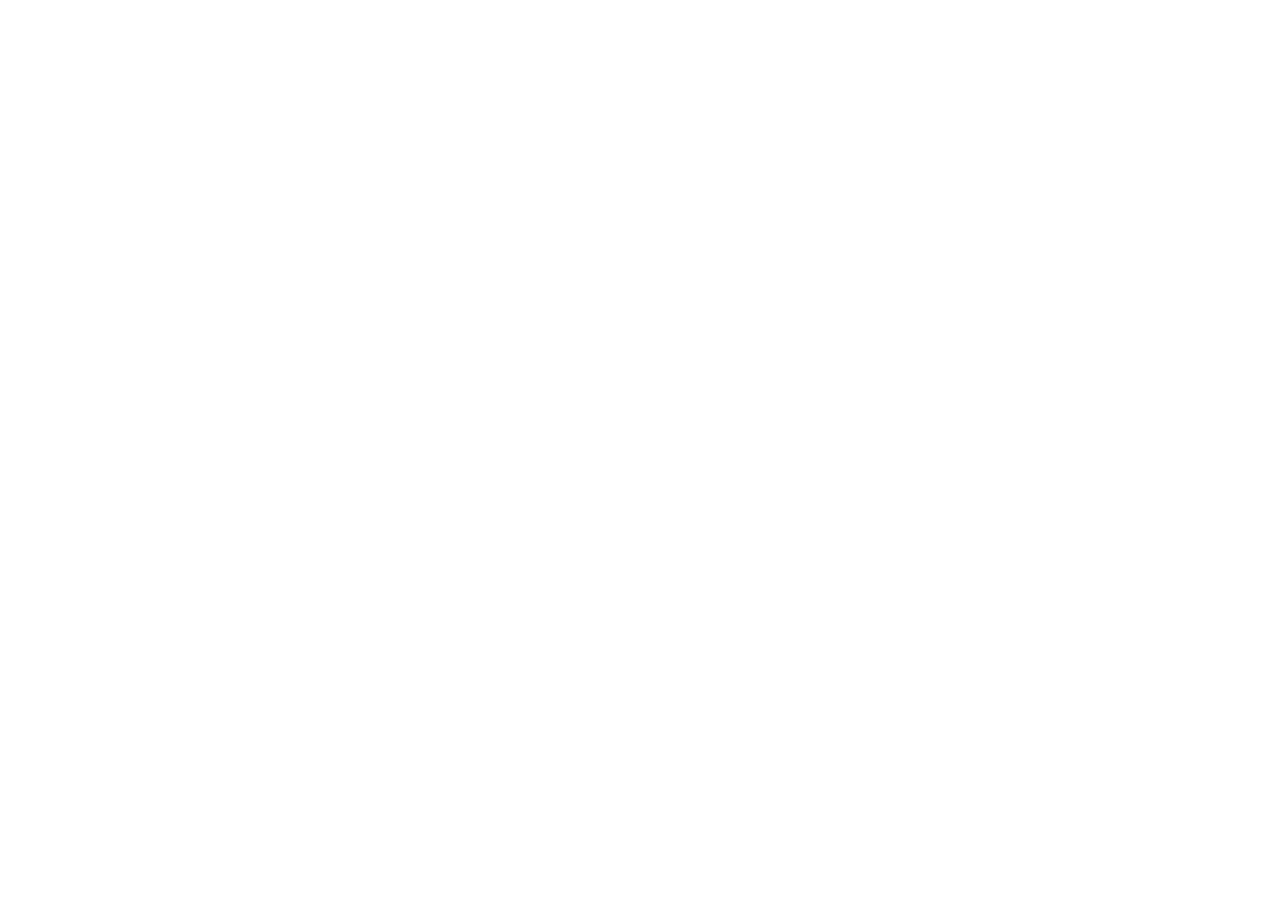
==== index.html @ 1b289fcb "feat: initial commit" ====
<!doctype html>
<html lang="en">
  <head>
    <meta charset="utf-8" />
    <meta name="viewport" content="width=device-width, initial-scale=1" />
    <title>Bang Search</title>
  </head>
  <body></body>
</html>
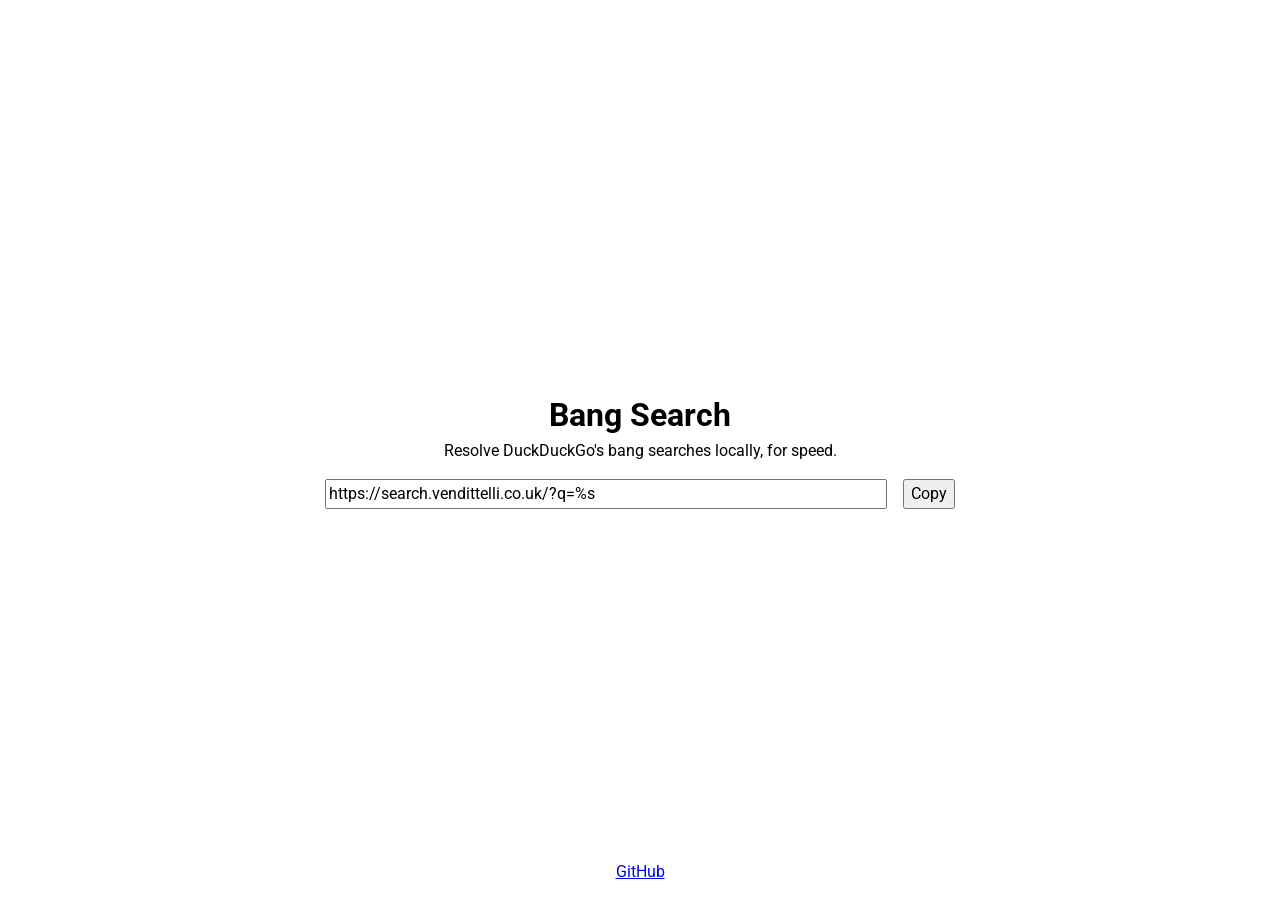
==== commit e496c352: "feat: add redirect logic" ====
--- a/index.html
+++ b/index.html
@@ -4,6 +4,45 @@
     <meta charset="utf-8" />
     <meta name="viewport" content="width=device-width, initial-scale=1" />
     <title>Bang Search</title>
+
+    <link rel="preconnect" href="https://fonts.googleapis.com" />
+    <link rel="preconnect" href="https://fonts.gstatic.com" crossorigin />
+    <link
+      href="https://fonts.googleapis.com/css2?family=Roboto:ital,wght@0,100..900;1,100..900&display=swap"
+      rel="stylesheet"
+    />
+
+    <link rel="stylesheet" href="styles/reset.css" />
+    <link rel="stylesheet" href="styles/styles.css" />
   </head>
-  <body></body>
+
+  <body>
+    <div class="center">
+      <div class="container">
+        <h1>Bang Search</h1>
+        <p>Resolve DuckDuckGo's bang searches locally, for speed.</p>
+        <div class="url-container">
+          <input
+            id="url"
+            class="url"
+            type="test"
+            value="https://search.vendittelli.co.uk/?q=%s"
+            readonly
+          />
+          <button id="copy">Copy</button>
+        </div>
+      </div>
+
+      <footer>
+        <a
+          href="https://github.com/SVendittelli/bang-search"
+          target="_blank"
+          rel="noopener noreferrer"
+        >
+          GitHub
+        </a>
+      </footer>
+    </div>
+    <script src="scripts/main.mjs" type="module"></script>
+  </body>
 </html>
--- a/styles/styles.css
+++ b/styles/styles.css
@@ -0,0 +1,42 @@
+html {
+  font-family: "Roboto", sans-serif;
+  font-optical-sizing: auto;
+  font-weight: 400;
+  font-style: normal;
+  font-variation-settings: "wdth" 100;
+}
+
+.center {
+  display: flex;
+  flex-direction: column;
+  align-items: center;
+  justify-content: center;
+  height: 100vh;
+}
+
+.container {
+  width: 70ch;
+  text-align: center;
+}
+
+.url-container {
+  display: flex;
+  align-items: center;
+  gap: 1rem;
+  margin-top: 1rem;
+}
+
+.url {
+  width: 100%;
+}
+
+footer {
+  position: fixed;
+  left: 0;
+  bottom: 0;
+  width: 100%;
+  display: flex;
+  align-items: center;
+  justify-content: center;
+  margin-bottom: 1rem;
+}
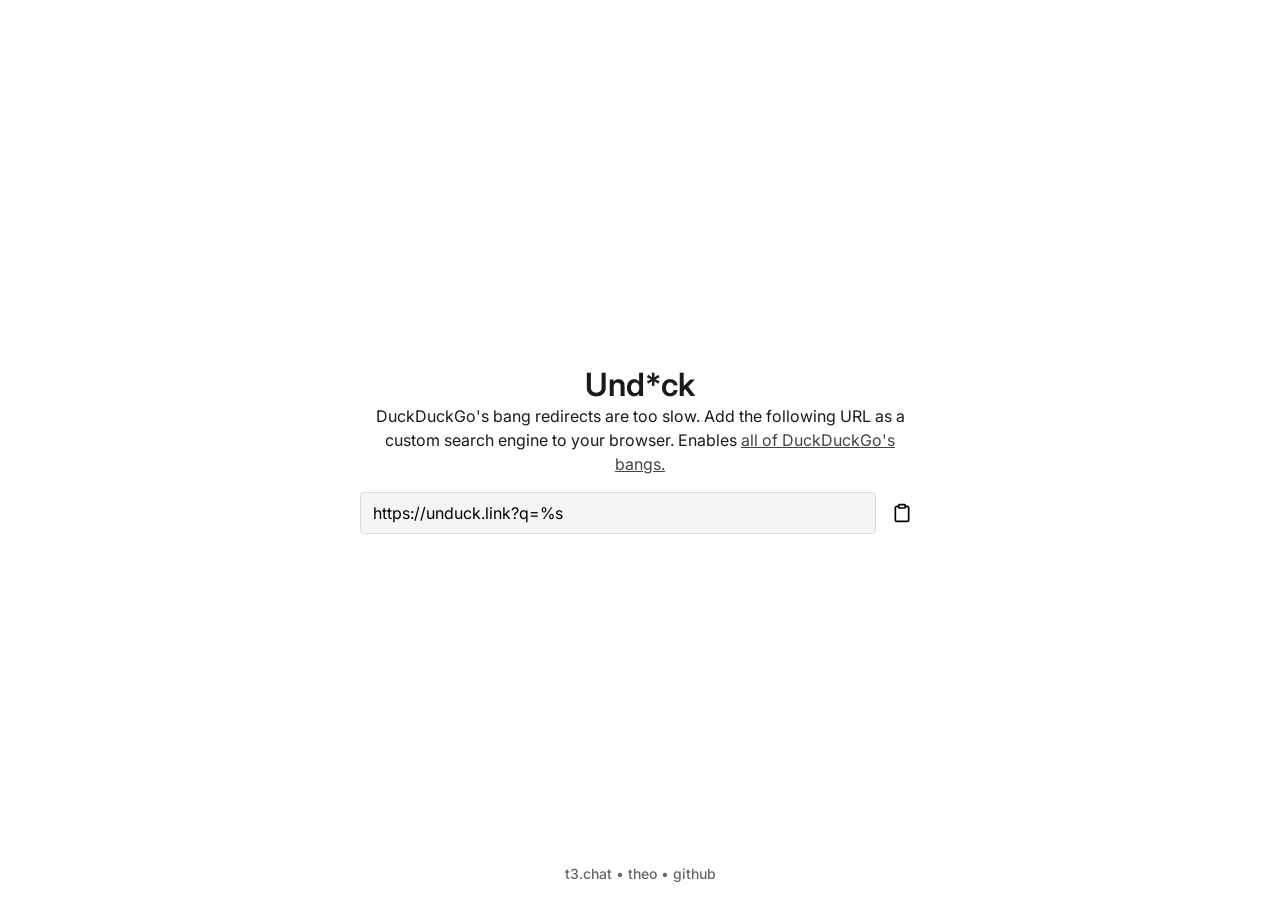
==== commit 13feccbb: "feat: convert unduck to no-build" ====
--- a/index.html
+++ b/index.html
@@ -1,48 +1,41 @@
 <!doctype html>
 <html lang="en">
   <head>
-    <meta charset="utf-8" />
-    <meta name="viewport" content="width=device-width, initial-scale=1" />
+    <meta charset="UTF-8" />
+    <link rel="icon" type="image/svg+xml" href="/search.svg" />
+    <link rel="manifest" href="/manifest.json" />
+    <link
+      rel="preconnect"
+      href="https://fonts.googleapis.com"
+      crossorigin="anonymous"
+    />
+    <link
+      rel="preconnect"
+      href="https://fonts.gstatic.com"
+      crossorigin="anonymous"
+    />
+    <link
+      rel="preload"
+      as="style"
+      href="https://fonts.googleapis.com/css2?family=Inter:wght@400;500;600;700&display=swap"
+    />
+    <link
+      rel="stylesheet"
+      href="https://fonts.googleapis.com/css2?family=Inter:wght@400;500;600;700&display=swap"
+      media="print"
+      onload="this.media='all'"
+    />
+    <link rel="stylesheet" href="/global.css" />
+    <meta name="viewport" content="width=device-width, initial-scale=1.0" />
+    <meta name="theme-color" content="#131313" />
     <title>Bang Search</title>
-
-    <link rel="preconnect" href="https://fonts.googleapis.com" />
-    <link rel="preconnect" href="https://fonts.gstatic.com" crossorigin />
-    <link
-      href="https://fonts.googleapis.com/css2?family=Roboto:ital,wght@0,100..900;1,100..900&display=swap"
-      rel="stylesheet"
+    <meta
+      name="description"
+      content="A better default search engine (with bangs!)"
     />
-
-    <link rel="stylesheet" href="styles/reset.css" />
-    <link rel="stylesheet" href="styles/styles.css" />
   </head>
-
-  <body>
-    <div class="center">
-      <div class="container">
-        <h1>Bang Search</h1>
-        <p>Resolve DuckDuckGo's bang searches locally, for speed.</p>
-        <div class="url-container">
-          <input
-            id="url"
-            class="url"
-            type="test"
-            value="https://search.vendittelli.co.uk/?q=%s"
-            readonly
-          />
-          <button id="copy">Copy</button>
-        </div>
-      </div>
-
-      <footer>
-        <a
-          href="https://github.com/SVendittelli/bang-search"
-          target="_blank"
-          rel="noopener noreferrer"
-        >
-          GitHub
-        </a>
-      </footer>
-    </div>
-    <script src="scripts/main.mjs" type="module"></script>
+  <body style="background-color: transparent">
+    <div id="app"></div>
+    <script type="module" src="/main.js"></script>
   </body>
 </html>
--- a/global.css
+++ b/global.css
@@ -0,0 +1,196 @@
+/* @import url("https://fonts.googleapis.com/css2?family=Inter:wght@400;500;600;700&display=swap"); */
+
+/* Font fallback that closely matches Inter metrics */
+@font-face {
+  font-family: "Inter Fallback";
+  size-adjust: 107%;
+  ascent-override: 90%;
+  src: local("Arial");
+}
+
+:root {
+  font-family:
+    Inter,
+    "Inter Fallback",
+    system-ui,
+    -apple-system,
+    BlinkMacSystemFont,
+    "Segoe UI",
+    Roboto,
+    Oxygen,
+    Ubuntu,
+    Cantarell,
+    "Open Sans",
+    "Helvetica Neue",
+    sans-serif;
+  font-synthesis: none;
+  text-rendering: optimizeLegibility;
+  -webkit-font-smoothing: antialiased;
+  -moz-osx-font-smoothing: grayscale;
+}
+
+* {
+  margin: 0;
+  padding: 0;
+  box-sizing: border-box;
+}
+
+html,
+body {
+  height: 100%;
+  width: 100%;
+}
+
+body {
+  line-height: 1.5;
+  font-weight: 400;
+  font-size: 16px;
+  color: #1a1a1a;
+}
+
+h1,
+h2,
+h3,
+h4,
+h5,
+h6 {
+  font-weight: 600;
+  line-height: 1.2;
+}
+
+a {
+  color: #444444;
+}
+
+a:hover {
+  color: #888888;
+}
+
+button {
+  font: inherit;
+  border: none;
+  background: none;
+  cursor: pointer;
+}
+
+input,
+textarea {
+  font: inherit;
+}
+
+/* Add these new styles */
+.url-container {
+  display: flex;
+  align-items: center;
+  gap: 8px;
+  margin-top: 16px;
+}
+
+/* Add this new style */
+.content-container {
+  max-width: 36rem;
+  text-align: center;
+  padding: 0 8px;
+}
+
+/* Update url-input width to be 100% since container will control max width */
+.url-input {
+  padding: 8px 12px;
+  border: 1px solid #ddd;
+  border-radius: 4px;
+  width: 100%;
+  background: #f5f5f5;
+}
+
+.copy-button {
+  padding: 8px;
+  color: #666;
+  border-radius: 4px;
+  transition: all 0.2s;
+  display: flex;
+  align-items: center;
+  justify-content: center;
+}
+
+.copy-button:hover {
+  background: #f0f0f0;
+}
+
+.copy-button:active {
+  background: #e5e5e5;
+}
+
+.copy-button img {
+  width: 20px;
+  height: 20px;
+}
+
+.copy-button.copied {
+  background: #28a745;
+}
+
+/* Add footer styles */
+.footer {
+  position: fixed;
+  bottom: 16px;
+  left: 0;
+  right: 0;
+  text-align: center;
+  font-size: 14px;
+  color: #666;
+}
+
+.footer a {
+  color: #666;
+  text-decoration: none;
+  font-weight: 500;
+}
+
+.footer a:hover {
+  color: #333;
+}
+
+@media (prefers-color-scheme: dark) {
+  body {
+    color: #ddd;
+  }
+
+  #app {
+    background-color: #131313;
+  }
+
+  a {
+    color: #a9a9a9;
+  }
+
+  a:hover {
+    color: #888;
+  }
+
+  .footer,
+  .footer a {
+    color: #999;
+  }
+
+  .footer a:hover {
+    color: #ccc;
+  }
+
+  .url-input {
+    border-color: #3d3d3d;
+    background-color: #191919;
+    color: #fff;
+  }
+
+  .copy-button img {
+    filter: invert(1);
+  }
+
+  .copy-button:hover {
+    background: #222;
+  }
+
+  .copy-button:active {
+    background: #333;
+  }
+}
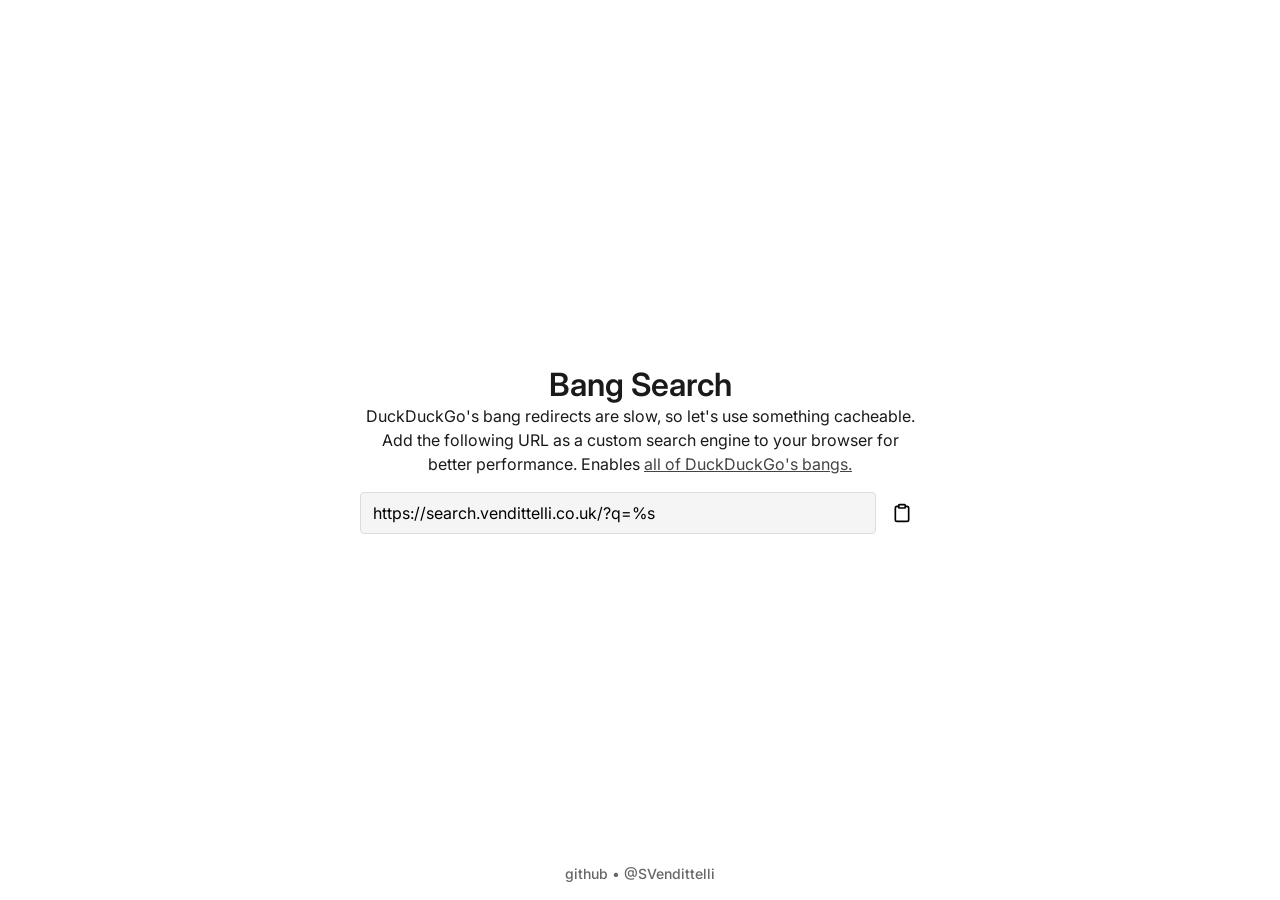
==== commit 6eff4fa5: "chore: format files" ====
--- a/index.html
+++ b/index.html
@@ -23,7 +23,7 @@
       rel="stylesheet"
       href="https://fonts.googleapis.com/css2?family=Inter:wght@400;500;600;700&display=swap"
       media="print"
-      onload="this.media='all'"
+      onload="this.media = 'all'"
     />
     <link rel="stylesheet" href="/global.css" />
     <meta name="viewport" content="width=device-width, initial-scale=1.0" />
